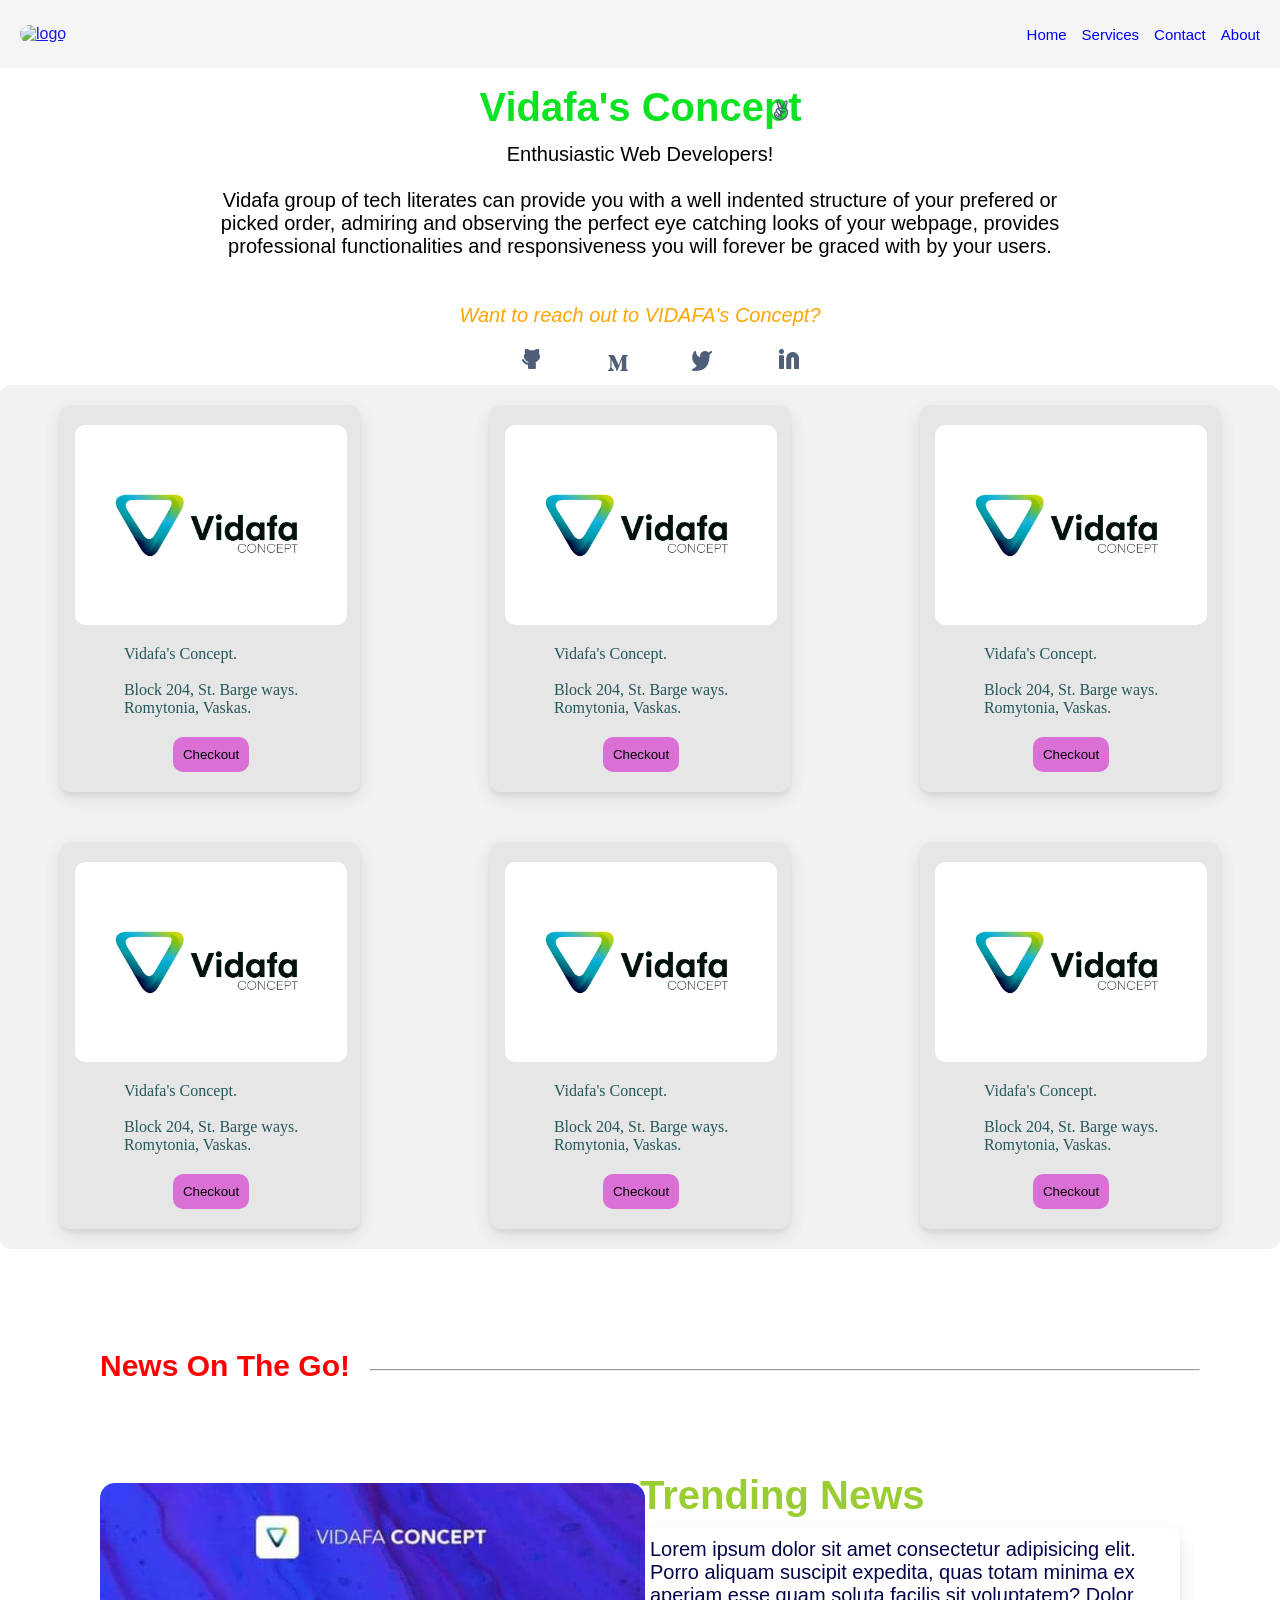
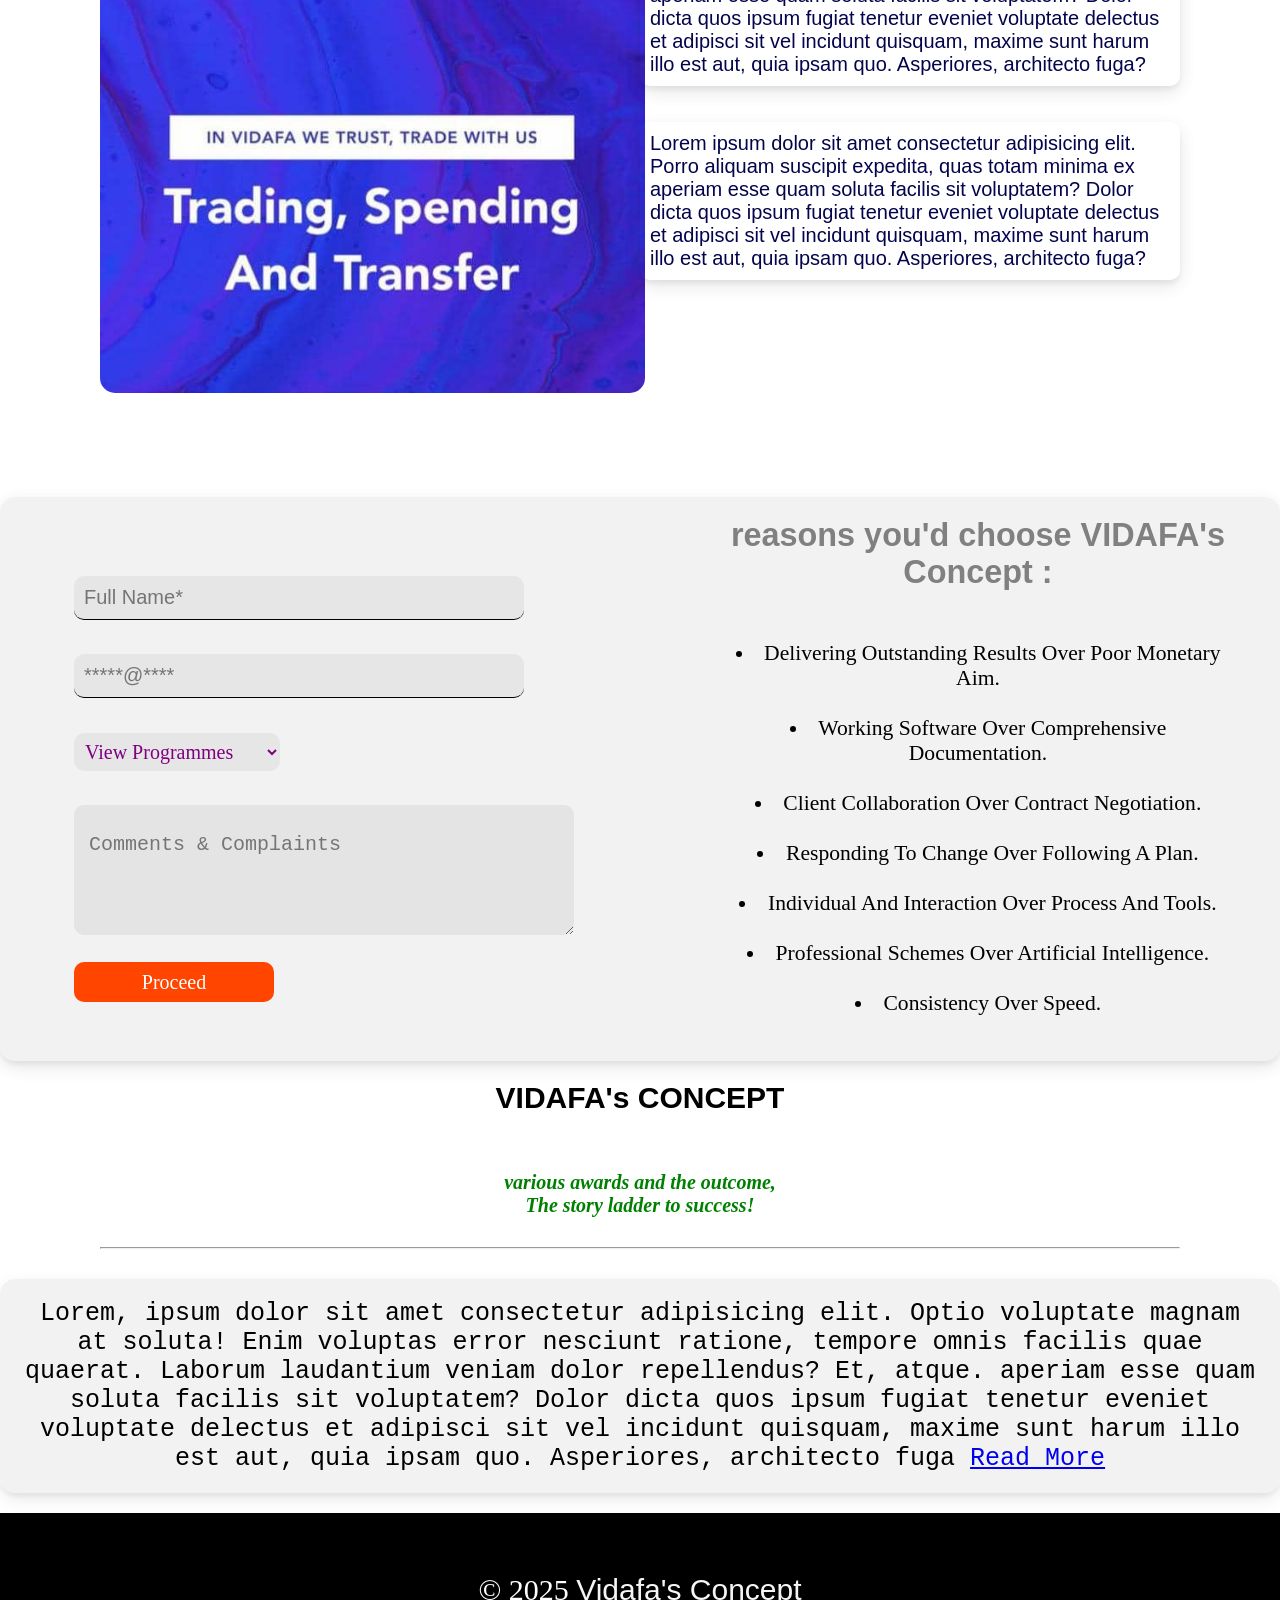
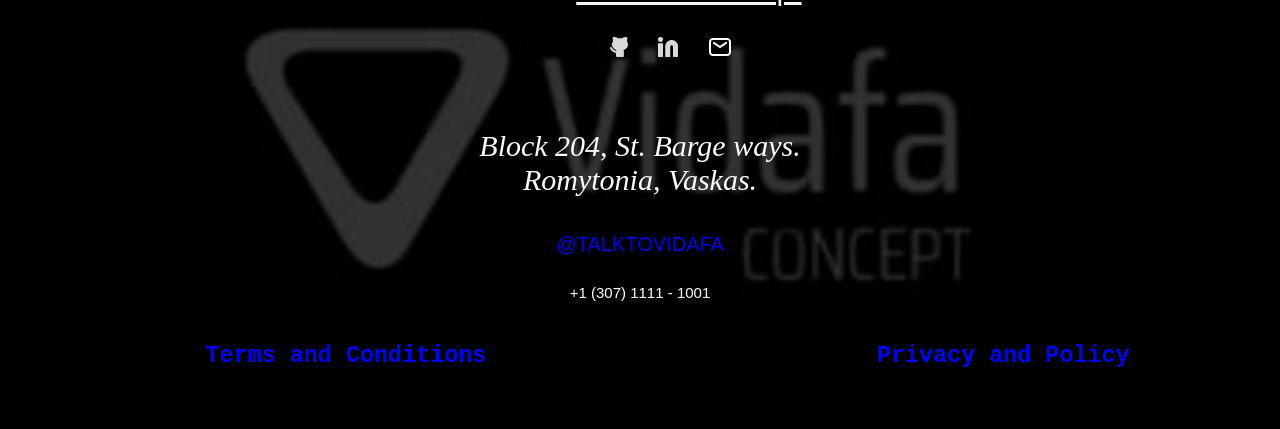
==== index.html @ 3ef6e28c "finished structuring my html" ====
<!DOCTYPE html>
<html lang="en">
<head>
    <meta charset="UTF-8">
    <meta name="viewport" content="width=device-width, initial-scale=1.0">
    <title>VIDAFA'S CONCEPT</title>
    <!-- my external html links -->
    <link rel="import" href="terms.html">
    <link rel="import" href="policy.html">
    <link rel="stylesheet" href="index.css">
</head>
<body>
    <nav class="nav">
        <a href="#cards"><img class="navlogo" src="VIDAFA.jpg" alt="logo" height="50vh"></a>
        <ul class="navlist">
            <li><a href="#home">Home</a></li>
            <li><a href="#services">Services</a></li>
            <li><a href="#contact">Contact</a></li>
            <li><a href="#about">About</a></li>
        </ul>
    </nav>
    <!-- this is the about section -->
    <section id="home" class="mainsec">
        <div class="nameimg">
            <div>
                <h1 class="namesec">Vidafa's Concept</h1>
            </div>
            <div>
                <img src="angelist.png" alt="logo">
            </div>
        </div>
        <div class="parasec">
            <p>
                Enthusiastic Web Developers! <br> <br>
                Vidafa group of tech literates can provide you with a 
                well indented structure of your prefered or picked order, 
                admiring and observing the perfect eye catching looks of your webpage, 
                provides professional functionalities and responsiveness 
                you will forever be graced with by your users. <br> <br><br>
                <i style="color: orange;">Want to reach out to VIDAFA's Concept?</i> <br>
                
            </p>
        </div>
        <!-- social media links to reach out to us -->
        <div class="asec">
            <ul>
                <a class="followlink" href="http://github.com"><img src="Icon -GitHub.png" alt="github"></a>
                <a class="followlink" href="http://google.com"><img src="Vector.png" alt="vector"></a>
                <a class="followlink" href="http://x.com"><img src="Frame-twittter.png" alt="twitter"></a>
                <a class="followlink" href="http://facebook.com"><img src="Icon - Linkedin.png" alt="linkedin"></a>
            </ul>
        </div>
    </section>
    <!-- this section is where the cards are drawn -->
    <section id="cards">
        <div class="cardimages">
            <div class="card">
                <img src="Vidafa.jpg" height="200vh">
                <p>
                    Vidafa's Concept. <br> <br>
                    Block 204, St. Barge ways. <br>
                    Romytonia, Vaskas. <br>
                </p>
                <button class="cardbtn" type="button">Checkout</button>
            </div>
            <div class="card">
                <img src="Vidafa.jpg" height="200vh">
                <p>
                    Vidafa's Concept. <br> <br>
                    Block 204, St. Barge ways. <br>
                    Romytonia, Vaskas. <br> 
                </p>
                <button class="cardbtn" type="button">Checkout</button>
            </div>
            <div class="card">
                <img src="Vidafa.jpg" height="200vh">
                <p>
                    Vidafa's Concept. <br> <br>
                    Block 204, St. Barge ways. <br>
                    Romytonia, Vaskas. <br> 
                </p>
                <button class="cardbtn" type="button">Checkout</button>
            </div>
            <div class="card">
                <img src="Vidafa.jpg" height="200vh">
                <p>
                    Vidafa's Concept. <br> <br>
                    Block 204, St. Barge ways. <br>
                    Romytonia, Vaskas. <br> 
                </p>
                <button class="cardbtn" type="button">Checkout</button>
            </div>
            <div class="card">
                <img src="Vidafa.jpg" height="200vh">
                <p>
                    Vidafa's Concept. <br> <br>
                    Block 204, St. Barge ways. <br>
                    Romytonia, Vaskas. <br> 
                </p>
                <button class="cardbtn" type="button">Checkout</button>
            </div>
            <div class="card">
                <img src="Vidafa.jpg" height="200vh">
                <p>
                    Vidafa's Concept. <br> <br>
                    Block 204, St. Barge ways. <br>
                    Romytonia, Vaskas. <br> 
                </p>
                <button class="cardbtn" type="button">Checkout</button>
            </div>
        </div>
    </section>
    <!-- our services can be seen in this section -->
    <section id="services" class="news_sec">
        <div>
            <h1 class="news">News On The Go!</h1>
        </div>
        <hr class="horizon">
    </section>
    <section class="tst">
        <div class="img_con">
            <img class="tstimg" src="TST.jpg" alt="tst image">
        </div>
        <!-- the recent news section -->
        <div class="art_con">
            <h2 class="h2_con">Trending News</h2>
            <article class="tst_art1">
               Lorem ipsum dolor sit amet consectetur adipisicing elit. <br>
                Porro aliquam suscipit expedita, quas totam minima ex  <br>
                aperiam esse quam soluta facilis sit voluptatem? Dolor <br>
                dicta quos ipsum fugiat tenetur eveniet voluptate delectus <br>
                et adipisci sit vel incidunt quisquam, maxime sunt harum <br>
               illo est aut, quia ipsam quo. Asperiores, architecto fuga? 
            </article> <br> <br>
            <article class="tst_art2">
               Lorem ipsum dolor sit amet consectetur adipisicing elit. <br>
                Porro aliquam suscipit expedita, quas totam minima ex  <br>
                aperiam esse quam soluta facilis sit voluptatem? Dolor <br>
                dicta quos ipsum fugiat tenetur eveniet voluptate delectus <br>
                et adipisci sit vel incidunt quisquam, maxime sunt harum <br>
               illo est aut, quia ipsam quo. Asperiores, architecto fuga? 
            </article>
        </div>
    </section>
    <!-- this is the contact page -->
    <section id="contact" class="formsec">
        <div>
            <form class="form">
                <input type="full name" placeholder="Full Name*" required maxlength="30"> <br> <br>
                <input type="email" placeholder="*****@****" required maxlength="20"> <br><br>
                <select class="select">
                    <option value="select">View Programmes</option>
                    <option value="product management">Product Management</option>
                    <option value="web dev">Web Development</option>
                    <option value="ui/ux">Ui/UX</option>
                    <option value="cyber security">Cyber Security</option>
                    <option value="data analysis">Data Analysis</option>
                </select> <br> <br>
                <textarea placeholder="Comments & Complaints"></textarea> <br>
                <button class="formbtn" type="button">Proceed</button>
            </form>
        </div> <br>
        <div class="purpose">
            <h1>reasons you'd choose VIDAFA's Concept : </h1> <br> <br>
            <li>Delivering outstanding results over poor monetary aim.</li> <br>
            <li>Working software over comprehensive documentation.</li> <br>
            <li>Client collaboration over contract negotiation.</li> <br>
            <li>Responding to change over following a plan.</li> <br>
            <li>Individual and interaction over process and tools.</li> <br>
            <li>Professional schemes over Artificial Intelligence.</li> <br>
            <li>Consistency over speed.</li> <br>
        </div>
    </section>
    <!-- more stories about the concept -->
    <section id="about" class="award">
        <h3>
            VIDAFA's CONCEPT 
        </h3><br> <br>   
        <h4>
            <i>various awards and the outcome, <br>
            The story ladder to success!</i>
        </h4>
        <hr class="horizontal">
        <p>
            Lorem, ipsum dolor sit amet consectetur adipisicing elit.
            Optio voluptate magnam at soluta! Enim voluptas error
            nesciunt ratione, tempore omnis facilis quae quaerat.
            Laborum laudantium veniam dolor repellendus? Et, atque.
            aperiam esse quam soluta facilis sit voluptatem? Dolor
            dicta quos ipsum fugiat tenetur eveniet voluptate delectus
            et adipisci sit vel incidunt quisquam, maxime sunt harum
            illo est aut, quia ipsam quo. Asperiores, architecto fuga
            <a href="http://google.com/lorem">Read More</a>
        </p>
    </section>
    <!-- here you can find the footer page -->
    <section class="footer">
        <footer class="ft_con">
            <p>
                &copy; 2025 <a class="ftlink" href="http://google.com/vidafa_concept">Vidafa's Concept</a>
            </p>
            <ul class="ftlinks">
                <li><a href="http://github.com/phatesylvester"><img class="frame" src="Frame.png" alt="github"></a></li>
                <li><a href="http://"><img src="linkdln-icon.png" alt="linkedin"></a></li>
                <li><a href="http://gmail.com/phatesyvester"><img src="Icon-Mail.png" alt="Mail"></a></li>
            </ul> <br>
            <div>
                <address>
                    Block 204, St. Barge ways. <br>
                    Romytonia, Vaskas.
                </address> <br> <br>
                <a class="alnk" href="mailto:phatevester@yahoo.com">@TALKTOVIDAFA</a> <br> <br>
                <button class="callbtn" type="button"> +1 (307) 1111 - 1001 </button>
            </div>
            <div class="footlinks">
                <h3 class="hd_3"><a href="terms.html">Terms and Conditions</a></h3> <br> 
                <h3 class="hd3"><a href="policy.html">Privacy and Policy</a></h3> <br>
            </div>
        </footer>
    </section>
</body>
</html>
---- index.css ----
* {
    box-sizing: border-box;
    margin: 0;
}
.nav {
    display: flex;
    justify-content: space-between;
    flex-wrap: wrap;
    align-items: center;
    background-color: whitesmoke;
    position: sticky;
    top: 0;
    color: black;
    font-family: sans-serif;
    padding: 5px 0;
}
.navlogo {
    margin: 20px;
    border-radius: 10px;
    filter: opacity(0.9);
}
.navlist {
    display: flex;
    justify-content: space-around;
    gap: 15px;
    list-style: none;
    font-family:'Lucida Sans', 'Lucida Sans Regular', 'Lucida Grande', 'Lucida Sans Unicode', Geneva, Verdana, sans-serif;
    margin-right: 20px;
    flex-wrap: wrap;
    font-size: 15px;
}
.navlist a {
    text-decoration: none;
    color: blue;
}
.mainsec {
    display: flex;
    flex-direction: column;
    text-align: center;
    gap: 20px;
    padding: 10px;
    border-radius: 10px;
    flex-wrap: wrap;
    /* background-color: rgba(0, 0, 0, 0.0.05);
    background-image: url('Vidafa2.jpg');
    background-size: cover;
    background-position: center; */
}
.nameimg img {
    position: relative;
    right: 250px;
    top: 22px;
}
.nameimg {
    display: flex;
    justify-content: space-around;
}
.parasec {
    width: 70%;
    margin: 0 auto;
    font-family: 'Trebuchet MS', 'Lucida Sans Unicode', 'Lucida Grande', 'Lucida Sans', Arial, sans-serif;
    font-size: 20px;
}
.namesec {
    font-family: 'Gill Sans', 'Gill Sans MT', Calibri, 'Trebuchet MS', sans-serif;
    color: rgb(14, 227, 35);
    font-size: 40px;
    position: relative;
    left: 240px;
    top: 7px;
}
.asec {
    display: flex;
    justify-content: center;
    gap: 20px;
    flex-wrap: wrap;
    font-family: 
    'Franklin Gothic Medium', 
    'Arial Narrow', Arial, 
    sans-serif;
}
.followlink {
    padding: 30px;
}
.card {
    box-shadow: 0 4px 4px 0 
    rgba(0, 0, 0, 0.05),
    0 6px 20px
    rgba(0, 0, 0, 0.05),
    0 6px 20px 
    rgba(0, 0, 0, 0.05);
    border-radius: 10px;
    width: 300px;
    background-color: rgba(0, 0, 0, 0.05);
    padding: 20px 15px;
    margin: 20px;
    display: flex;
    flex-direction: column;
    align-items: center;
    gap: 20px;
    flex-wrap: wrap;
}
.cardimages {
    display: flex;
    flex-wrap: wrap;
    justify-content: space-around;
    gap: 10px;
    background-color: rgba(0, 0, 0, 0.05);
    border-radius: 10px;
}
.card img {
    border-radius: 10px;
}
.card p {
    font-family: cursive;
    color: rgb(37, 88, 90);
}
.cardbtn {
    border: none;
    border-radius: 10px;
    background-color: orchid;
    padding: 10px;
}
.cardbtn:hover {
    padding: 11px;
    color: white;
    cursor: pointer;
}
.news_sec {
    margin: 100px;
    display: flex;
    flex-wrap: wrap;
}
.horizon {
    height: 0;
    flex-grow: 1;
    position: relative;
    top: 20px;
    left: 20px;
}
.news {
    font-family: 
    'Trebuchet MS', 
    'Lucida Sans Unicode', 
    'Lucida Grande', 'Lucida Sans', 
    Arial, sans-serif;
    color: red;
    font-size: 30px;
}
.tst {
    display: flex;
    flex-wrap: wrap;
    justify-content: space-around;
    justify-items: center;
    margin: 100px;
}
.tstimg {
    height: 510px;
    border-radius: 15px;
}
.tst_art1 {
    font-family:
    'Lucida Sans', 
    'Lucida Sans Regular', 
    'Lucida Grande', 
    'Lucida Sans Unicode', 
    Geneva, Verdana, sans-serif;
    color: rgb(4, 4, 76);
    font-size: 20px;
    box-shadow: 0 4px 4px 0 
    rgba(0, 0, 0, 0.05),
    0 6px 20px
    rgba(0, 0, 0, 0.05),
    0 6px 20px 
    rgba(0, 0, 0, 0.05);
    border-radius: 10px;
    padding: 10px;
}
.tst_art2 {
    box-shadow: 0 4px 4px 0 
    rgba(0, 0, 0, 0.05),
    0 6px 20px
    rgba(0, 0, 0, 0.05),
    0 6px 20px 
    rgba(0, 0, 0, 0.05);
    border-radius: 10px;
    padding: 10px;
    font-family:
    'Lucida Sans', 
    'Lucida Sans Regular', 
    'Lucida Grande', 
    'Lucida Sans Unicode', 
    Geneva, Verdana, sans-serif;
    color: rgb(4, 4, 76);
    font-size: 20px;
}
.art_con, .img_con {
    width: 50%;
}
.art_con {
    display: flex;
    flex-direction: column;
}
.h2_con {
    font-size: 40px;
    position: relative;
    bottom: 10px;
    font-family: 'Trebuchet MS', 
    'Lucida Sans Unicode', 
    'Lucida Grande', 
    'Lucida Sans', 
    Arial, sans-serif;
    color: yellowgreen;
}
.formsec {
    display: flex;
    flex-wrap: wrap;
    justify-content: space-around;
    align-items: center;
    box-shadow: 0 4px 4px 0 
    rgba(0, 0, 0, 0.05),
    0 6px 20px
    rgba(0, 0, 0, 0.05),
    0 6px 20px 
    rgba(0, 0, 0, 0.05);
    border-radius: 15px;
    padding: 20px;
    background-color: rgba(0, 0, 0, 0.05);
}
.form {
    width: 60%;
    font-size: 30px;
    padding: 20px;
}
.form input {
    border: none;
    border-bottom: 1px ridge black;
    font-size: 20px;
    padding: 10px;
    color: green;
    inline-size: 450px;
    background-color: rgba(0, 0, 0, 0.05);
    border-radius: 10px;
}
.select {
    border: none;
    cursor: pointer;
    font-family: cursive;
    color: purple;
    font-size: 20px;
    background-color: rgba(0, 0, 0, 0.05);
    border-radius: 10px;
    padding: 7px;
}
textarea {
    border: none;
    background-color: #e4e4e4;
    border-radius: 10px;
    padding: 15px;
    line-height: 50px;
    font-size: 20px;
    inline-size: 500px;
}
.formbtn {
    border: none;
    padding: 10px;
    background-color: orangered;
    border-radius: 10px;
    color: white;
    line-height: 20px;
    inline-size: 200px;
    font-size: 20px;
    font-family: cursive;
    position: relative;
    top: 20px;
}.formbtn:hover {
    padding: 12px;
    background-color: orange;
    cursor: grab;
    color: black;
    font-family: cursive;
}
.purpose {
    width: 40%;
    font-size: 135%;
    text-transform: capitalize;
    text-align: center;
}
.purpose h1 {
    font-family: Arial, 
    Helvetica, sans-serif;
    color: gray;
    text-transform: none;
}
.award {
    text-align: center;
}
.horizontal {
    margin: 50px 100px;
}
.award p {
    font-size: 25px;
    font-family:'Courier New', Courier, monospace;
    box-shadow: 0 4px 4px 0 
    rgba(0, 0, 0, 0.05),
    0 6px 20px
    rgba(0, 0, 0, 0.05),
    0 6px 20px 
    rgba(0, 0, 0, 0.05);
    border-radius: 15px;
    padding: 20px;
    background-color: rgba(0, 0, 0, 0.05);
    position: relative;
    bottom: 20px;
}
.award i {
    position: relative;
    top: 20px;
    color: green;
    font-size: 20px;
}
.award h3 {
    font-size: 30px;
    font-family: 
    Verdana, Geneva, 
    Tahoma, sans-serif;
    margin-top: 20px;
}
.footer {
    margin: 0;
    padding: 0;
    box-sizing: border-box;
    background-image: url('vidafa_footer.jpg');
    background-position: center;
    background-size: cover;
    padding: 20px;
    color: white;
}
.ft_con {
    margin: 20px;
    padding: 20px;
    text-align: center;
}
.ft_con p {
    font-size: 30px;
}
.ftlink {
    color: whitesmoke;
    font-family:'Trebuchet MS', 
    'Lucida Sans Unicode', 
    'Lucida Grande', 
    'Lucida Sans', 
    Arial, sans-serif;
}
.ftlinks {
    display: flex;
    flex-wrap: wrap;
    /* justify-content: space-evenly; */
    align-items: center;
    list-style: none;
    margin-left: 530px;
    gap: 20px;
    padding: 20px;
}
address {
    font-size: 30px;
    margin-top: 20px;
    text-decoration: solid;
}
.alnk {
    text-decoration: none;
    font-size: 20px;
    font-family: sans-serif;
}
.callbtn {
    padding: 10px;
    color: white;
    background-color: transparent;
    border: none;
    font-size: 15px;
    cursor: help;
}
.hd3 {
    margin-left: 300px;
}
.hd_3 {
    margin-left: 100px;
}
.footlinks {
    display: flex;
    flex-wrap: wrap;
    justify-content: space-evenly;
    margin-top: 30px;
    font-size: 20px;
}
.footlinks a {
    color: blue;
    text-decoration: none;
    font-family: monospace;
}
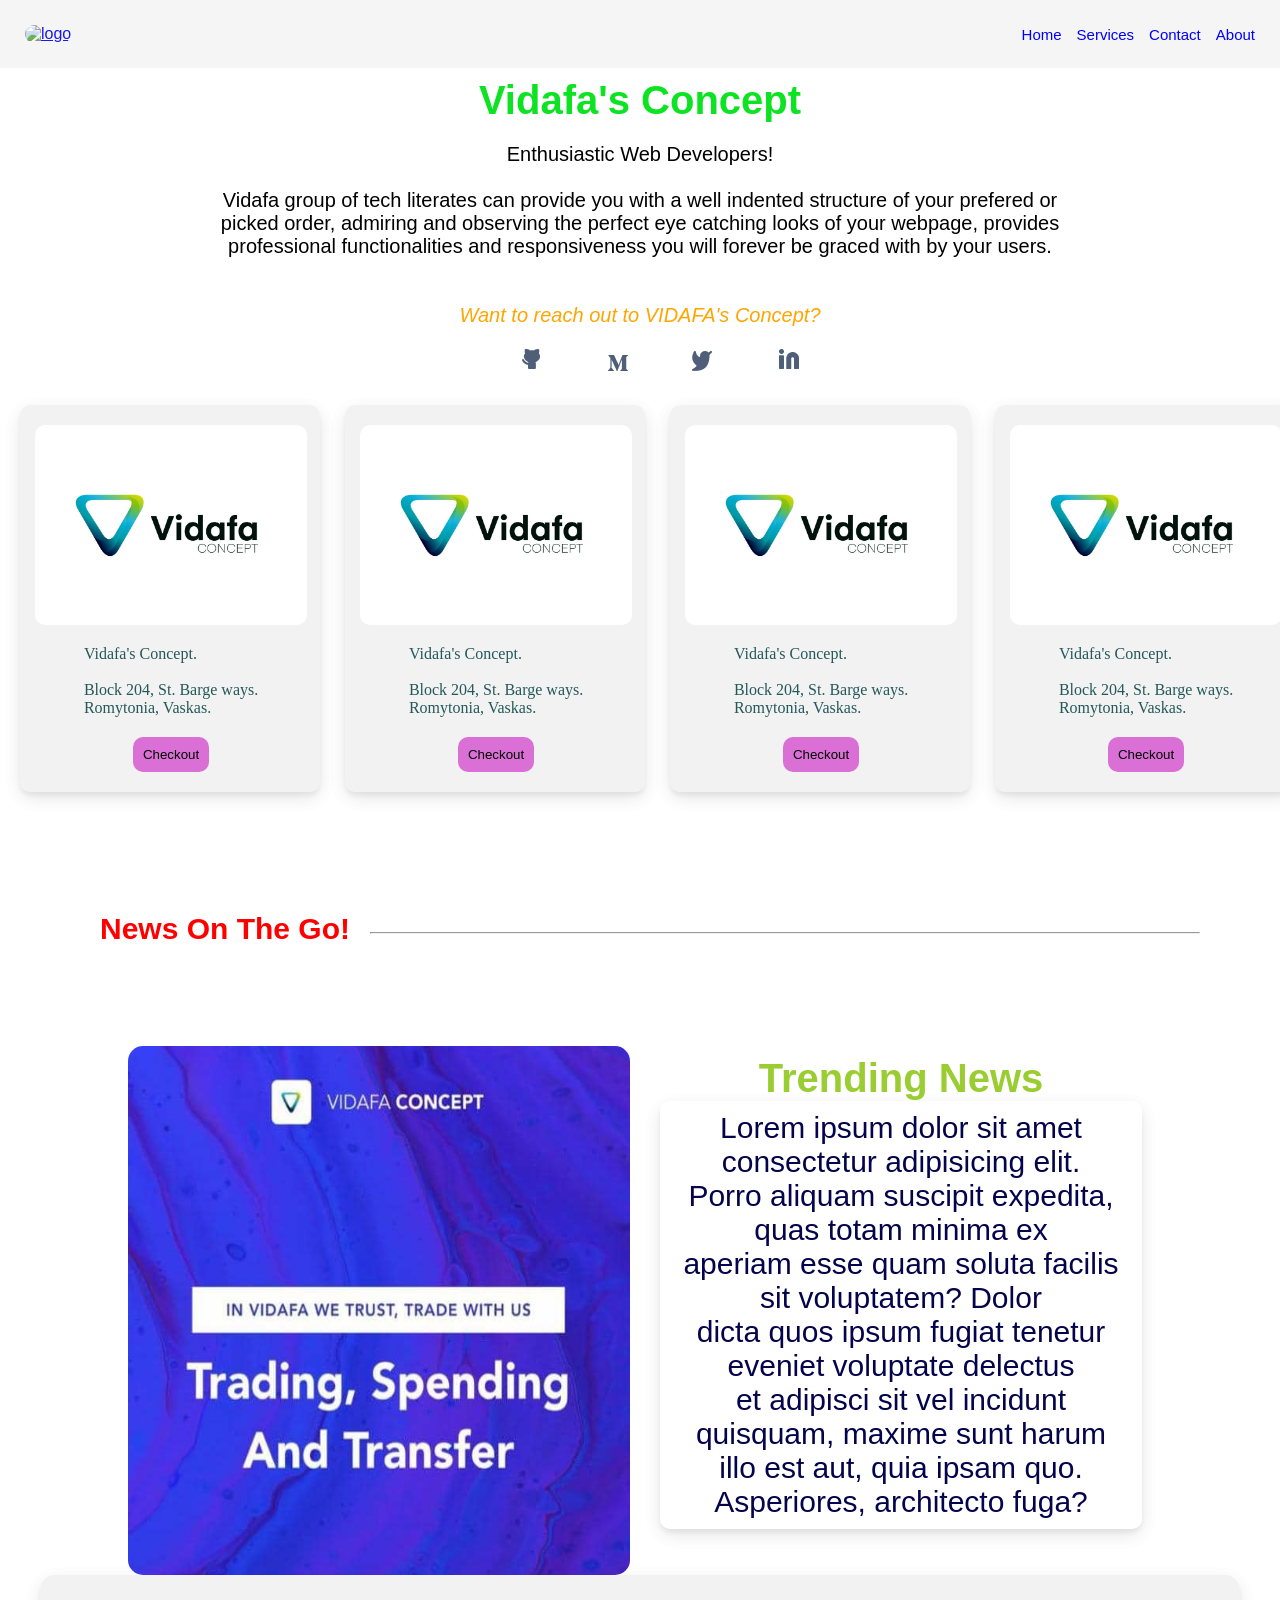
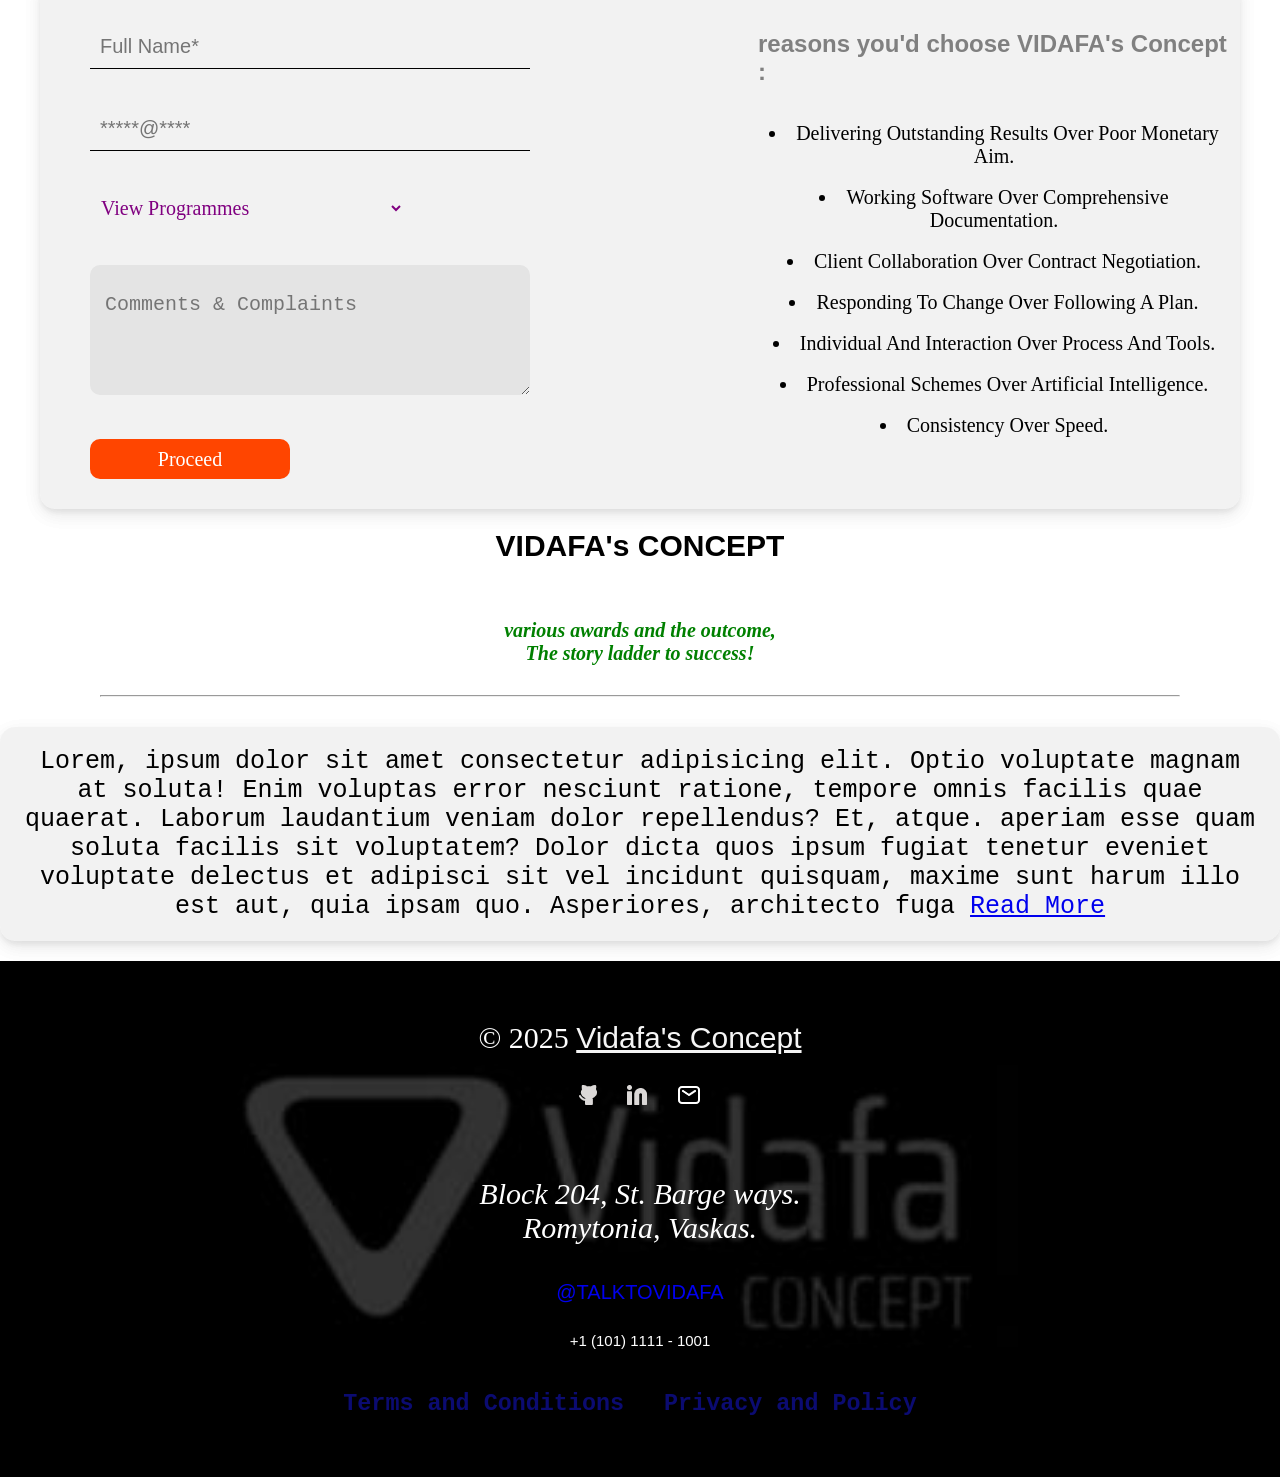
==== commit 76bc52cc: "I modified my css switching flex to grid" ====
--- a/index.html
+++ b/index.html
@@ -9,6 +9,464 @@
     <link rel="import" href="policy.html">
     <link rel="stylesheet" href="index.css">
 </head>
+<style>
+    * {
+    box-sizing: border-box;
+    margin: 0;
+}
+.nav {
+    display: flex;
+    justify-content: space-between;
+    flex-wrap: wrap;
+    align-items: center;
+    background-color: whitesmoke;
+    position: sticky;
+    top: 0;
+    color: black;
+    font-family: sans-serif;
+    padding: 5px;
+    z-index: 10;
+}
+.navlogo {
+    margin: 20px;
+    border-radius: 10px;
+    filter: opacity(0.9);
+}
+.navlist {
+    display: flex;
+    justify-content: space-around;
+    gap: 15px;
+    list-style: none;
+    font-family:'Lucida Sans', 'Lucida Sans Regular', 'Lucida Grande', 'Lucida Sans Unicode', Geneva, Verdana, sans-serif;
+    margin-right: 20px;
+    flex-wrap: wrap;
+    font-size: 15px;
+}
+.navlist a {
+    text-decoration: none;
+    color: blue;
+}
+.mainsec {
+    display: flex;
+    flex-direction: column;
+    text-align: center;
+    gap: 20px;
+    padding: 10px;
+    border-radius: 10px;
+    flex-wrap: wrap;
+    /* background-color: rgba(0, 0, 0, 0.0.05);
+    background-image: url('Vidafa2.jpg');
+    background-size: cover;
+    background-position: center; */
+}
+.nameimg img {
+    position: relative;
+    right: 250px;
+    top: 22px;
+}
+.nameimg {
+    display: flex;
+    justify-content: space-around;
+    flex-wrap: wrap;
+
+}
+.parasec {
+    width: 70%;
+    margin: 0 auto;
+    font-family: 'Trebuchet MS', 'Lucida Sans Unicode', 'Lucida Grande', 'Lucida Sans', Arial, sans-serif;
+    font-size: 20px;
+}
+.namesec {
+    font-family: 'Gill Sans', 'Gill Sans MT', Calibri, 'Trebuchet MS', sans-serif;
+    color: rgb(14, 227, 35);
+    font-size: 40px;
+}
+.asec {
+    display: flex;
+    justify-content: center;
+    gap: 20px;
+    flex-wrap: wrap;
+    font-family: 
+    'Franklin Gothic Medium', 
+    'Arial Narrow', Arial, 
+    sans-serif;
+}
+.followlink {
+    padding: 30px;
+}
+.card {
+    box-shadow: 0 4px 4px 0 
+    rgba(0, 0, 0, 0.05),
+    0 6px 20px
+    rgba(0, 0, 0, 0.05),
+    0 6px 20px 
+    rgba(0, 0, 0, 0.05);
+    border-radius: 10px;
+    width: 300px;
+    background-color: rgba(0, 0, 0, 0.05);
+    padding: 20px 15px;
+    margin: 20px;
+    display: flex;
+    flex-direction: column;
+    align-items: center;
+    gap: 20px;
+    flex-wrap: wrap;
+}
+/* .cardimages {
+    display: flex;
+    flex-wrap: wrap;
+    justify-content: space-around;
+    gap: 10px;
+    background-color: rgba(0, 0, 0, 0.05);
+    border-radius: 10px;
+} */
+ .cardimages {
+    display: grid;
+    /* grid-template-columns: 1fr 1fr;
+    grid-row: 4; */
+    grid-template-columns: repeat(auto-fit, minmax(300px, 1fr));
+    gap: 20px;
+    margin: 0 auto;
+}
+.card img {
+    border-radius: 10px;
+}
+.card p {
+    font-family: cursive;
+    color: rgb(37, 88, 90);
+}
+.cardbtn {
+    border: none;
+    border-radius: 10px;
+    background-color: orchid;
+    padding: 10px;
+}
+.cardbtn:hover {
+    padding: 11px;
+    color: white;
+    cursor: pointer;
+}
+.news_sec {
+    margin: 100px;
+    display: flex;
+    flex-wrap: wrap;
+}
+.horizon {
+    height: 0;
+    flex-grow: 1;
+    position: relative;
+    top: 20px;
+    left: 20px;
+}
+.news {
+    font-family: 
+    'Trebuchet MS', 
+    'Lucida Sans Unicode', 
+    'Lucida Grande', 'Lucida Sans', 
+    Arial, sans-serif;
+    color: red;
+    font-size: 30px;
+}
+/* .tst {
+    display: flex;
+    flex-wrap: wrap;
+    justify-content: space-around;
+    justify-items: center;
+    margin: 100px;
+} */
+ .tst {
+    display: grid;
+    width: 80%;
+    grid-template-columns: repeat(auto-fit, minmax(300px, 1fr) );
+    margin: 0 auto;
+    gap: 20px;
+ }
+.tstimg {
+    width: 100%;
+    height: 100%;
+    border-radius: 15px;
+}
+.tst_art {
+    box-shadow: 0 4px 4px 0 
+    rgba(0, 0, 0, 0.05),
+    0 6px 20px
+    rgba(0, 0, 0, 0.05),
+    0 6px 20px 
+    rgba(0, 0, 0, 0.05);
+    border-radius: 10px;
+    padding: 10px;
+    font-family:
+    'Lucida Sans', 
+    'Lucida Sans Regular', 
+    'Lucida Grande', 
+    'Lucida Sans Unicode', 
+    Geneva, Verdana, sans-serif;
+    color: rgb(4, 4, 76);
+    font-size: 30px;
+}
+/* .art_con, .img_con {
+    width: 50%;
+} */
+.art_con {
+    padding: 10px;
+    text-align: center;
+}
+.h2_con {
+    font-size: 40px;
+    font-family: 'Trebuchet MS', 
+    'Lucida Sans Unicode', 
+    'Lucida Grande', 
+    'Lucida Sans',
+    Arial, sans-serif;
+    color: yellowgreen;
+}
+/* .form input,
+ .form textarea {
+    display: block;
+    width: 100%;
+    margin-bottom: 10px;
+} */
+
+.formsec {
+    display: flex;
+    flex-wrap: wrap;
+    justify-content: space-around;
+    align-items: center;
+    box-shadow: 0 4px 4px 0 
+    rgba(0, 0, 0, 0.05),
+    0 6px 20px
+    rgba(0, 0, 0, 0.05),
+    0 6px 20px 
+    rgba(0, 0, 0, 0.05);
+    border-radius: 15px;
+    padding: 10px; 
+    background-color: rgba(0, 0, 0, 0.05);
+    gap: 20px;
+    max-width: 1200px;
+    margin: 0 auto;
+}
+.form {
+   flex: 3 1 calc(50% - 10%);
+   min-width: 320px;
+   padding: 20px;
+   margin: 10px;
+   
+}
+.form input {
+    border: none;
+    border-bottom: 1px ridge black;
+    font-size: 20px;
+    padding: 10px;
+    inline-size: 70%;
+    margin: 10px;
+    background-color: transparent;
+}
+.select {
+    border: none;
+    cursor: pointer;
+    font-family: cursive;
+    color: purple;
+    font-size: 20px;
+    background-color: transparent;
+    border-radius: 10px;
+    padding: 7px;
+    margin: 10px;
+    inline-size: 50%;
+}
+.select option {
+    background-color: rgba(0, 0, 0, 0.40);
+    font-family: monospace;
+    color: rgb(69, 52, 198);
+}
+textarea {
+    border: none;
+    background-color: #e4e4e4;
+    border-radius: 10px;
+    padding: 15px;
+    font-size: 20px;
+    inline-size: 70%;
+    margin: 10px;
+    line-height: 50px;
+}
+.formbtn {
+    border: none;
+    padding: 10px;
+    background-color: orangered;
+    border-radius: 10px;
+    color: white;
+    line-height: 20px;
+    inline-size: 200px;
+    font-size: 20px;
+    font-family: cursive;
+    position: relative;
+    top: 20px;
+    margin: 10px;
+}
+.formbtn:hover {
+    padding: 12px;
+    background-color: orange;
+    cursor: grab;
+    color: black;
+    font-family: cursive;
+} 
+.purpose {
+    width: 40%;
+    text-transform: capitalize;
+}
+.purpose h1 {
+    font-family: Arial, 
+    Helvetica, sans-serif;
+    color: gray;
+    text-transform: none;
+}
+.purpose li {
+    text-align: center;
+    font-size: 20px;
+}
+.award {
+    text-align: center;
+}
+.horizontal {
+    margin: 50px 100px;
+}
+.award p {
+    font-size: 25px;
+    font-family:'Courier New', Courier, monospace;
+    box-shadow: 0 4px 4px 0 
+    rgba(0, 0, 0, 0.05),
+    0 6px 20px
+    rgba(0, 0, 0, 0.05),
+    0 6px 20px 
+    rgba(0, 0, 0, 0.05);
+    border-radius: 15px;
+    padding: 20px;
+    background-color: rgba(0, 0, 0, 0.05);
+    position: relative;
+    bottom: 20px;
+}
+.award i {
+    position: relative;
+    top: 20px;
+    color: green;
+    font-size: 20px;
+}
+.award h3 {
+    font-size: 30px;
+    font-family: 
+    Verdana, Geneva, 
+    Tahoma, sans-serif;
+    margin-top: 20px;
+}
+.footer {
+    margin: 0;
+    padding: 0;
+    box-sizing: border-box;
+    background-image: url('vidafa_footer.jpg');
+    background-position: center;
+    background-size: cover;
+    padding: 20px;
+    color: white;
+}
+.ft_con {
+    margin: 20px;
+    padding: 20px;
+    text-align: center;
+}
+.ft_con p {
+    font-size: 30px;
+}
+.ftlink {
+    color: whitesmoke;
+    font-family:'Trebuchet MS', 
+    'Lucida Sans Unicode', 
+    'Lucida Grande', 
+    'Lucida Sans', 
+    Arial, sans-serif;
+}
+.ftlinks {
+    display: flex;
+    flex-wrap: wrap;
+    align-items: center;
+    list-style: none;
+    justify-content: center;
+    /* margin-left: 530px; */
+    gap: 20px;
+    padding: 20px;
+}
+address {
+    font-size: 30px;
+    margin-top: 20px;
+    text-decoration: solid;
+}
+.alnk {
+    text-decoration: none;
+    font-size: 20px;
+    font-family: sans-serif;
+}
+.callbtn {
+    padding: 10px;
+    color: white;
+    background-color: transparent;
+    border: none;
+    font-size: 15px;
+    cursor: help;
+}
+/* .hd3 {
+    margin-left: 300px;
+}
+.hd_3 {
+    margin-left: 100px;
+} */
+
+/* .line {
+    width: 100%;
+    border: 1px solid black;
+} */
+
+.footlinks {
+    display: flex;
+    flex-wrap: wrap;
+    justify-content: center;
+    margin-top: 30px;
+    font-size: 20px;
+    align-items: center;
+    gap: 20px;
+}
+.footlinks a {
+    color: rgb(11, 11, 113);
+    text-decoration: none;
+    font-family: monospace;
+}
+/*.formsec {
+    display: flex;
+    flex-wrap: wrap;
+    gap: 20px;
+    padding: 10px;
+    max-width: 1200px;
+    margin: 0 auto;
+}
+.form {
+    flex: 3 1 calc(60% - 10px);min-width: 320px;
+    box-sizing: border-box;
+    border: 1px solid #ccc;
+    padding: 20px;
+}
+.purpose {
+    flex: 2 1 calc(40% - 10px);
+    min-width: 250px;
+    box-sizing: border-box;
+    border: 1px solid #ccc;
+    padding: 20px;
+}
+.formsec input,
+.formsec select,
+.formsec textarea,
+.formsec button {
+    display: block;
+    width: 100%;
+    margin-bottom: 10px;
+} */
+</style>
 <body>
     <nav class="nav">
         <a href="#cards"><img class="navlogo" src="VIDAFA.jpg" alt="logo" height="50vh"></a>
@@ -21,14 +479,7 @@
     </nav>
     <!-- this is the about section -->
     <section id="home" class="mainsec">
-        <div class="nameimg">
-            <div>
-                <h1 class="namesec">Vidafa's Concept</h1>
-            </div>
-            <div>
-                <img src="angelist.png" alt="logo">
-            </div>
-        </div>
+        <h1 class="namesec">Vidafa's Concept</h1>
         <div class="parasec">
             <p>
                 Enthusiastic Web Developers! <br> <br>
@@ -38,7 +489,6 @@
                 provides professional functionalities and responsiveness 
                 you will forever be graced with by your users. <br> <br><br>
                 <i style="color: orange;">Want to reach out to VIDAFA's Concept?</i> <br>
-                
             </p>
         </div>
         <!-- social media links to reach out to us -->
@@ -51,6 +501,10 @@
             </ul>
         </div>
     </section>
+    <!-- <div class="main-dream" style="display: flex; gap: 10px; align-items: center;">
+        <h1 style="min-width: 200px;">My Focus</h1>
+        <div class="dream-dorizon" style="width: 100%; border: 1px solid black;"></div>
+    </div> -->
     <!-- this section is where the cards are drawn -->
     <section id="cards">
         <div class="cardimages">
@@ -90,7 +544,7 @@
                 </p>
                 <button class="cardbtn" type="button">Checkout</button>
             </div>
-            <div class="card">
+             <!-- <div class="card">
                 <img src="Vidafa.jpg" height="200vh">
                 <p>
                     Vidafa's Concept. <br> <br>
@@ -107,7 +561,7 @@
                     Romytonia, Vaskas. <br> 
                 </p>
                 <button class="cardbtn" type="button">Checkout</button>
-            </div>
+            </div> -->
         </div>
     </section>
     <!-- our services can be seen in this section -->
@@ -116,15 +570,16 @@
             <h1 class="news">News On The Go!</h1>
         </div>
         <hr class="horizon">
+         <!-- <div class="line"></div> -->
     </section>
     <section class="tst">
         <div class="img_con">
-            <img class="tstimg" src="TST.jpg" alt="tst image">
+            <img class="tstimg" src="TST.jpg"  alt="tst image">
         </div>
         <!-- the recent news section -->
         <div class="art_con">
             <h2 class="h2_con">Trending News</h2>
-            <article class="tst_art1">
+            <article class="tst_art">
                Lorem ipsum dolor sit amet consectetur adipisicing elit. <br>
                 Porro aliquam suscipit expedita, quas totam minima ex  <br>
                 aperiam esse quam soluta facilis sit voluptatem? Dolor <br>
@@ -132,23 +587,14 @@
                 et adipisci sit vel incidunt quisquam, maxime sunt harum <br>
                illo est aut, quia ipsam quo. Asperiores, architecto fuga? 
             </article> <br> <br>
-            <article class="tst_art2">
-               Lorem ipsum dolor sit amet consectetur adipisicing elit. <br>
-                Porro aliquam suscipit expedita, quas totam minima ex  <br>
-                aperiam esse quam soluta facilis sit voluptatem? Dolor <br>
-                dicta quos ipsum fugiat tenetur eveniet voluptate delectus <br>
-                et adipisci sit vel incidunt quisquam, maxime sunt harum <br>
-               illo est aut, quia ipsam quo. Asperiores, architecto fuga? 
-            </article>
         </div>
     </section>
     <!-- this is the contact page -->
     <section id="contact" class="formsec">
-        <div>
             <form class="form">
                 <input type="full name" placeholder="Full Name*" required maxlength="30"> <br> <br>
                 <input type="email" placeholder="*****@****" required maxlength="20"> <br><br>
-                <select class="select">
+            <select class="select">
                     <option value="select">View Programmes</option>
                     <option value="product management">Product Management</option>
                     <option value="web dev">Web Development</option>
@@ -157,9 +603,8 @@
                     <option value="data analysis">Data Analysis</option>
                 </select> <br> <br>
                 <textarea placeholder="Comments & Complaints"></textarea> <br>
-                <button class="formbtn" type="button">Proceed</button>
+                <button class="formbtn" type="submit">Proceed</button>
             </form>
-        </div> <br>
         <div class="purpose">
             <h1>reasons you'd choose VIDAFA's Concept : </h1> <br> <br>
             <li>Delivering outstanding results over poor monetary aim.</li> <br>
@@ -210,7 +655,7 @@
                     Romytonia, Vaskas.
                 </address> <br> <br>
                 <a class="alnk" href="mailto:phatevester@yahoo.com">@TALKTOVIDAFA</a> <br> <br>
-                <button class="callbtn" type="button"> +1 (307) 1111 - 1001 </button>
+                <button class="callbtn" type="button"> +1 (101) 1111 - 1001 </button>
             </div>
             <div class="footlinks">
                 <h3 class="hd_3"><a href="terms.html">Terms and Conditions</a></h3> <br> 
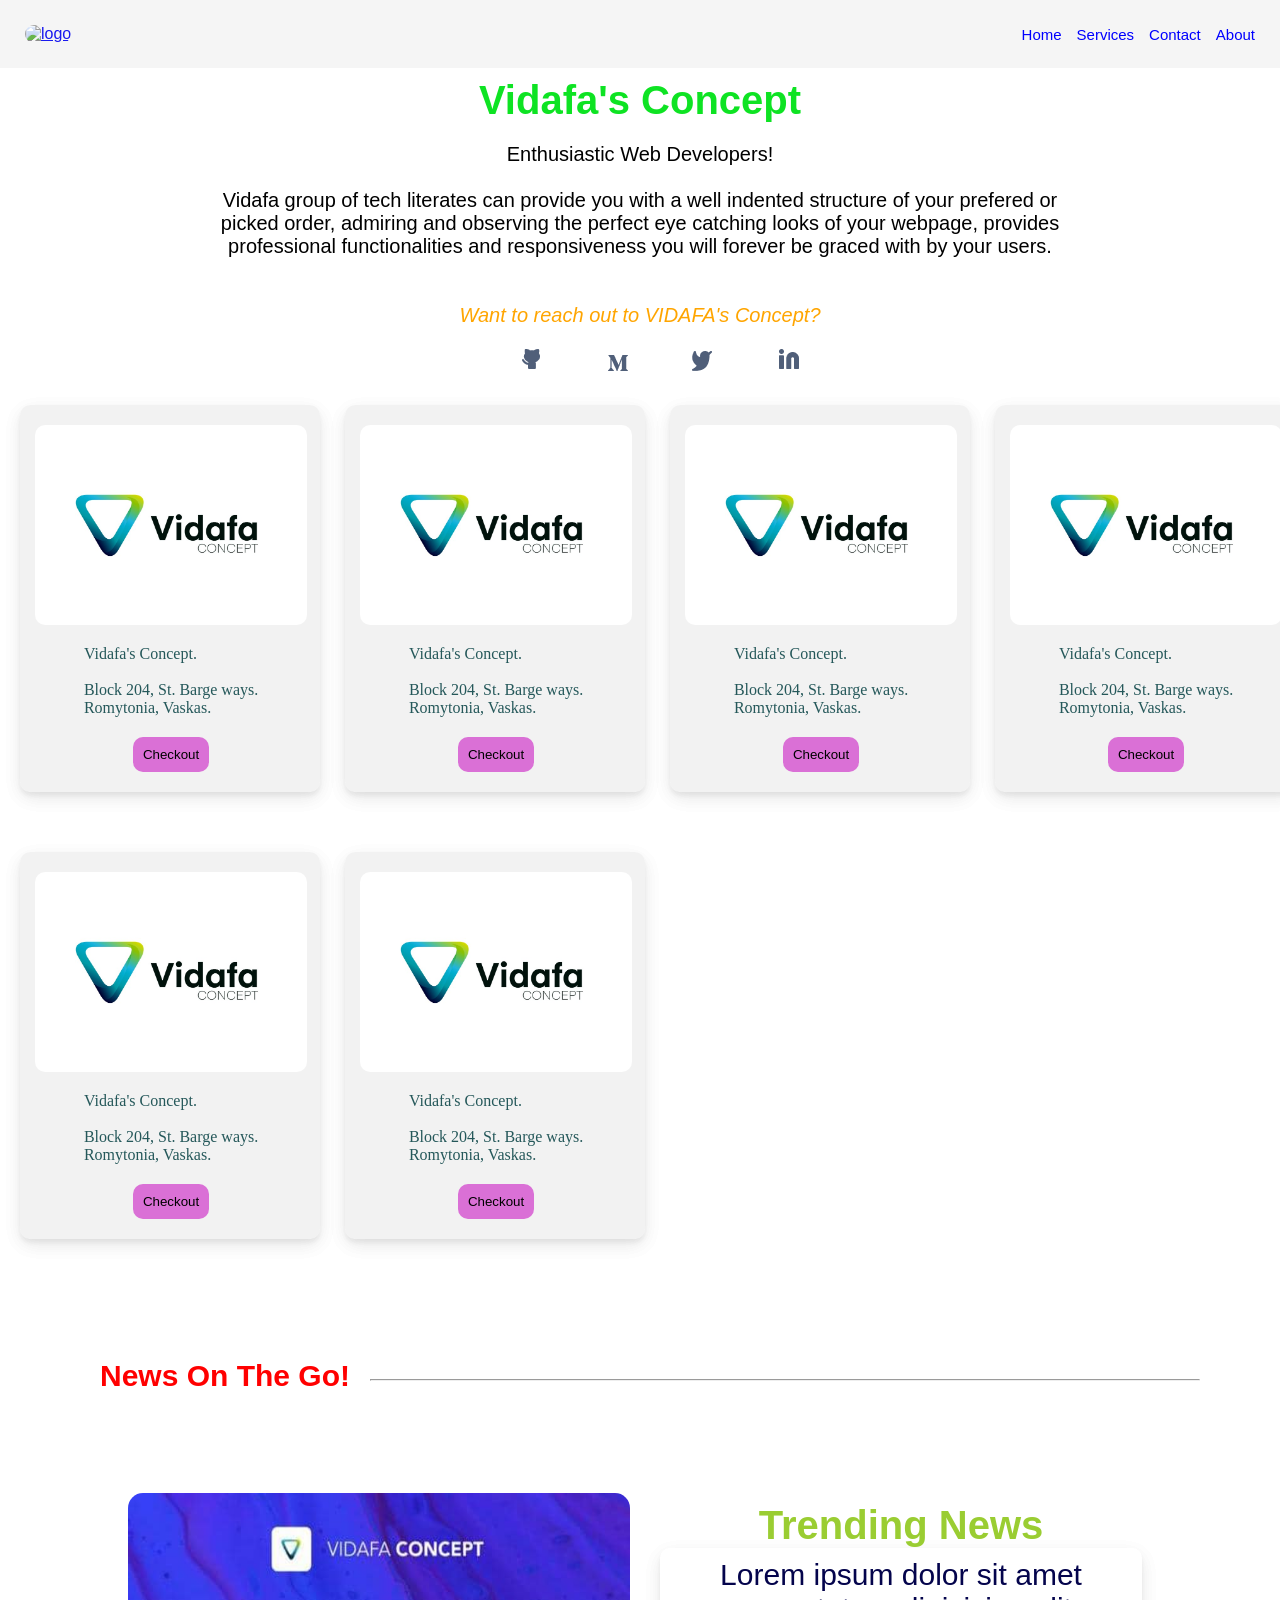
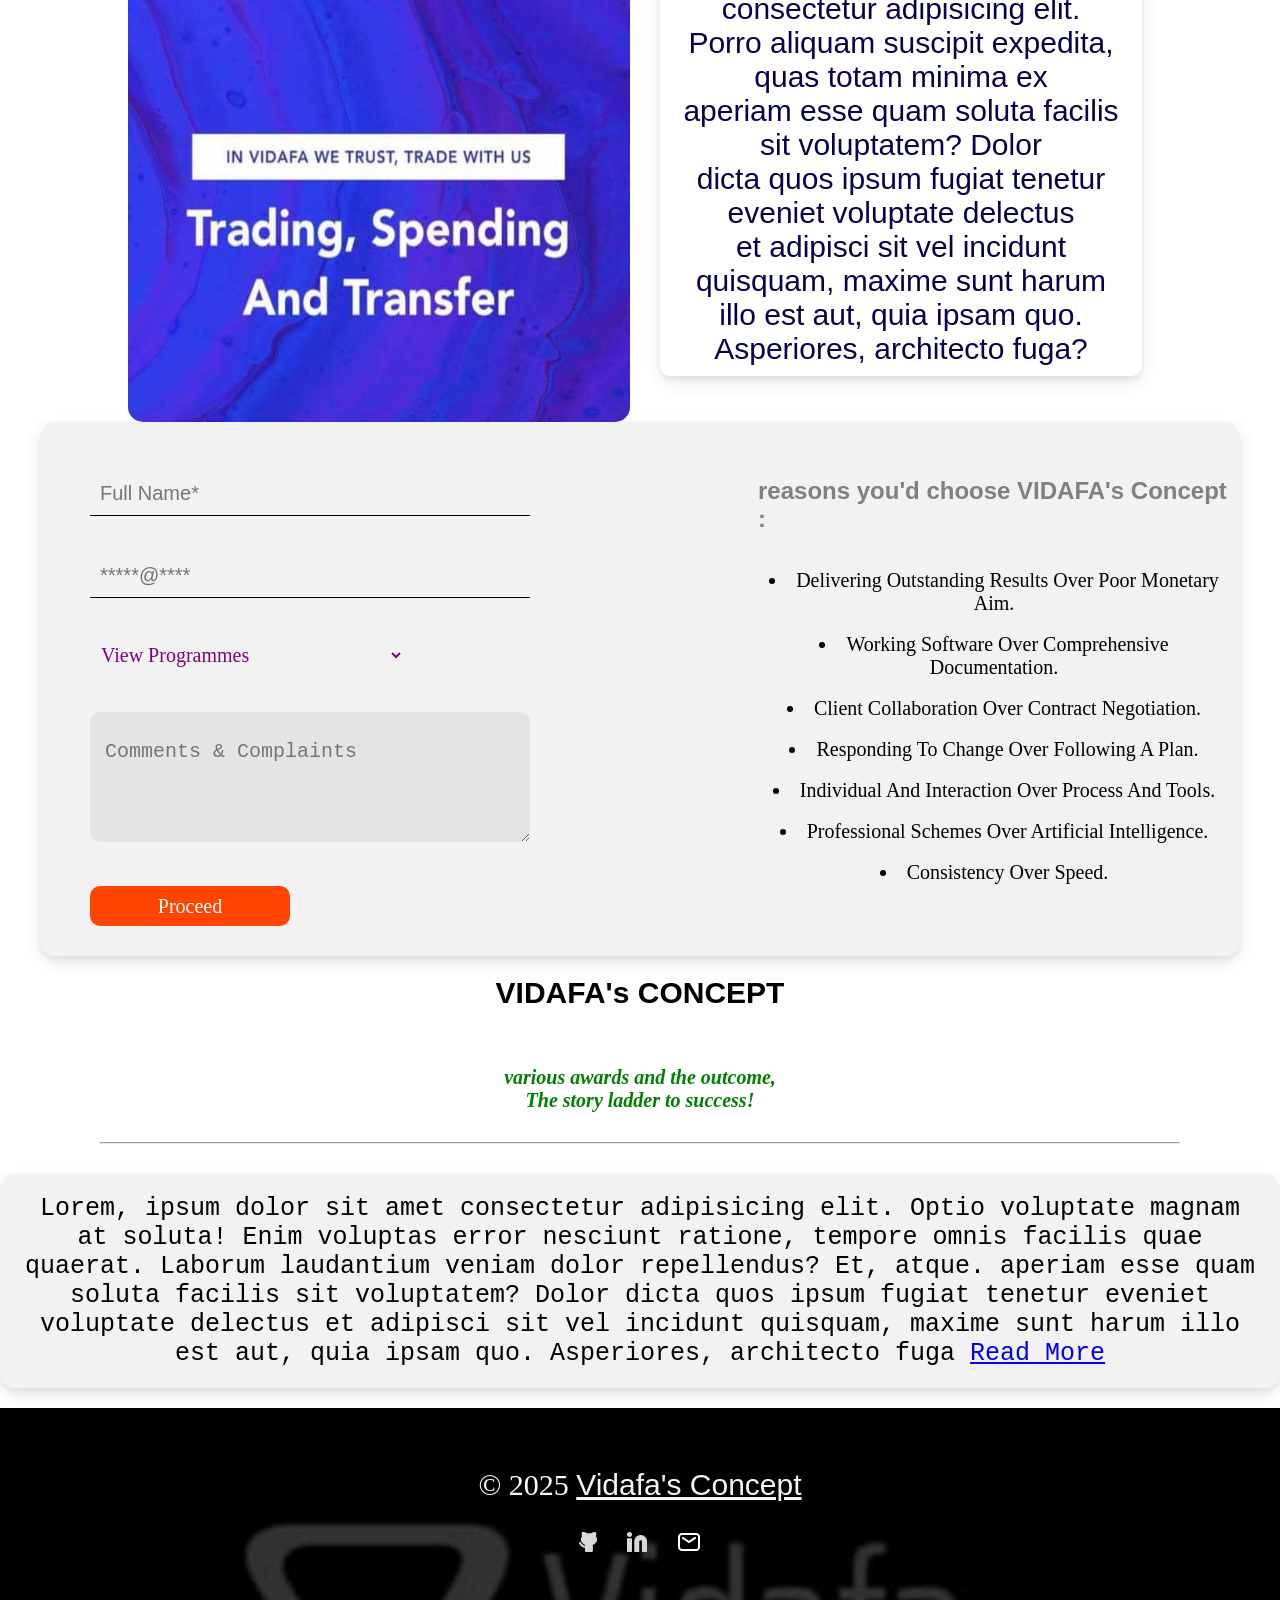
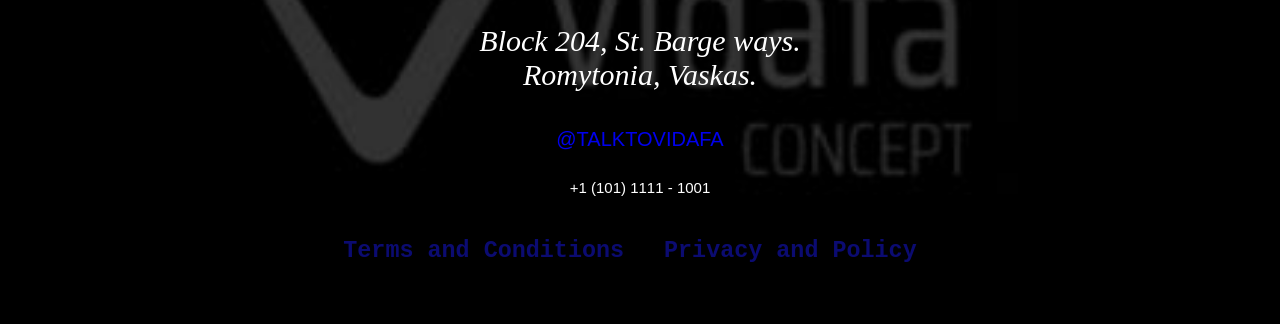
==== commit 39a656df: "modified my html" ====
--- a/index.html
+++ b/index.html
@@ -544,15 +544,6 @@
                 </p>
                 <button class="cardbtn" type="button">Checkout</button>
             </div>
-             <!-- <div class="card">
-                <img src="Vidafa.jpg" height="200vh">
-                <p>
-                    Vidafa's Concept. <br> <br>
-                    Block 204, St. Barge ways. <br>
-                    Romytonia, Vaskas. <br> 
-                </p>
-                <button class="cardbtn" type="button">Checkout</button>
-            </div>
             <div class="card">
                 <img src="Vidafa.jpg" height="200vh">
                 <p>
@@ -561,7 +552,16 @@
                     Romytonia, Vaskas. <br> 
                 </p>
                 <button class="cardbtn" type="button">Checkout</button>
-            </div> -->
+            </div>
+            <div class="card">
+                <img src="Vidafa.jpg" height="200vh">
+                <p>
+                    Vidafa's Concept. <br> <br>
+                    Block 204, St. Barge ways. <br>
+                    Romytonia, Vaskas. <br> 
+                </p>
+                <button class="cardbtn" type="button">Checkout</button>
+            </div>
         </div>
     </section>
     <!-- our services can be seen in this section -->
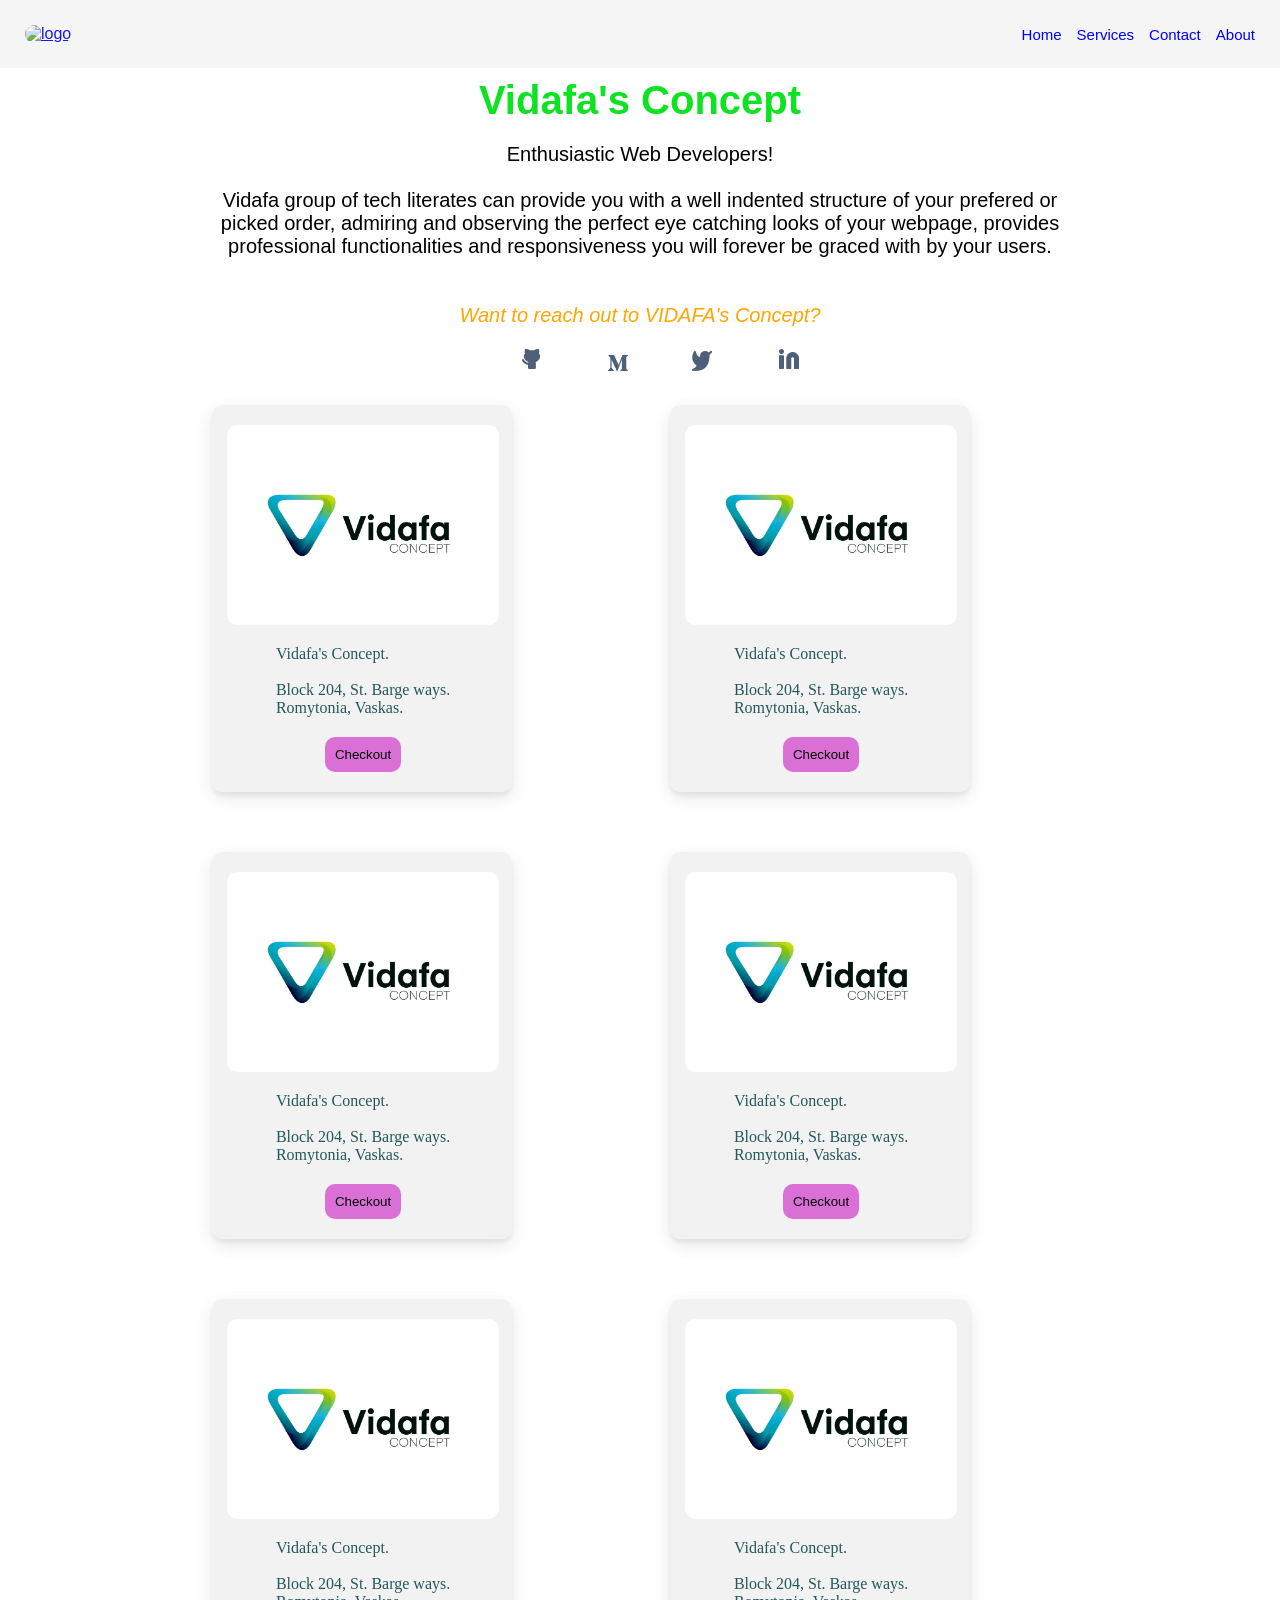
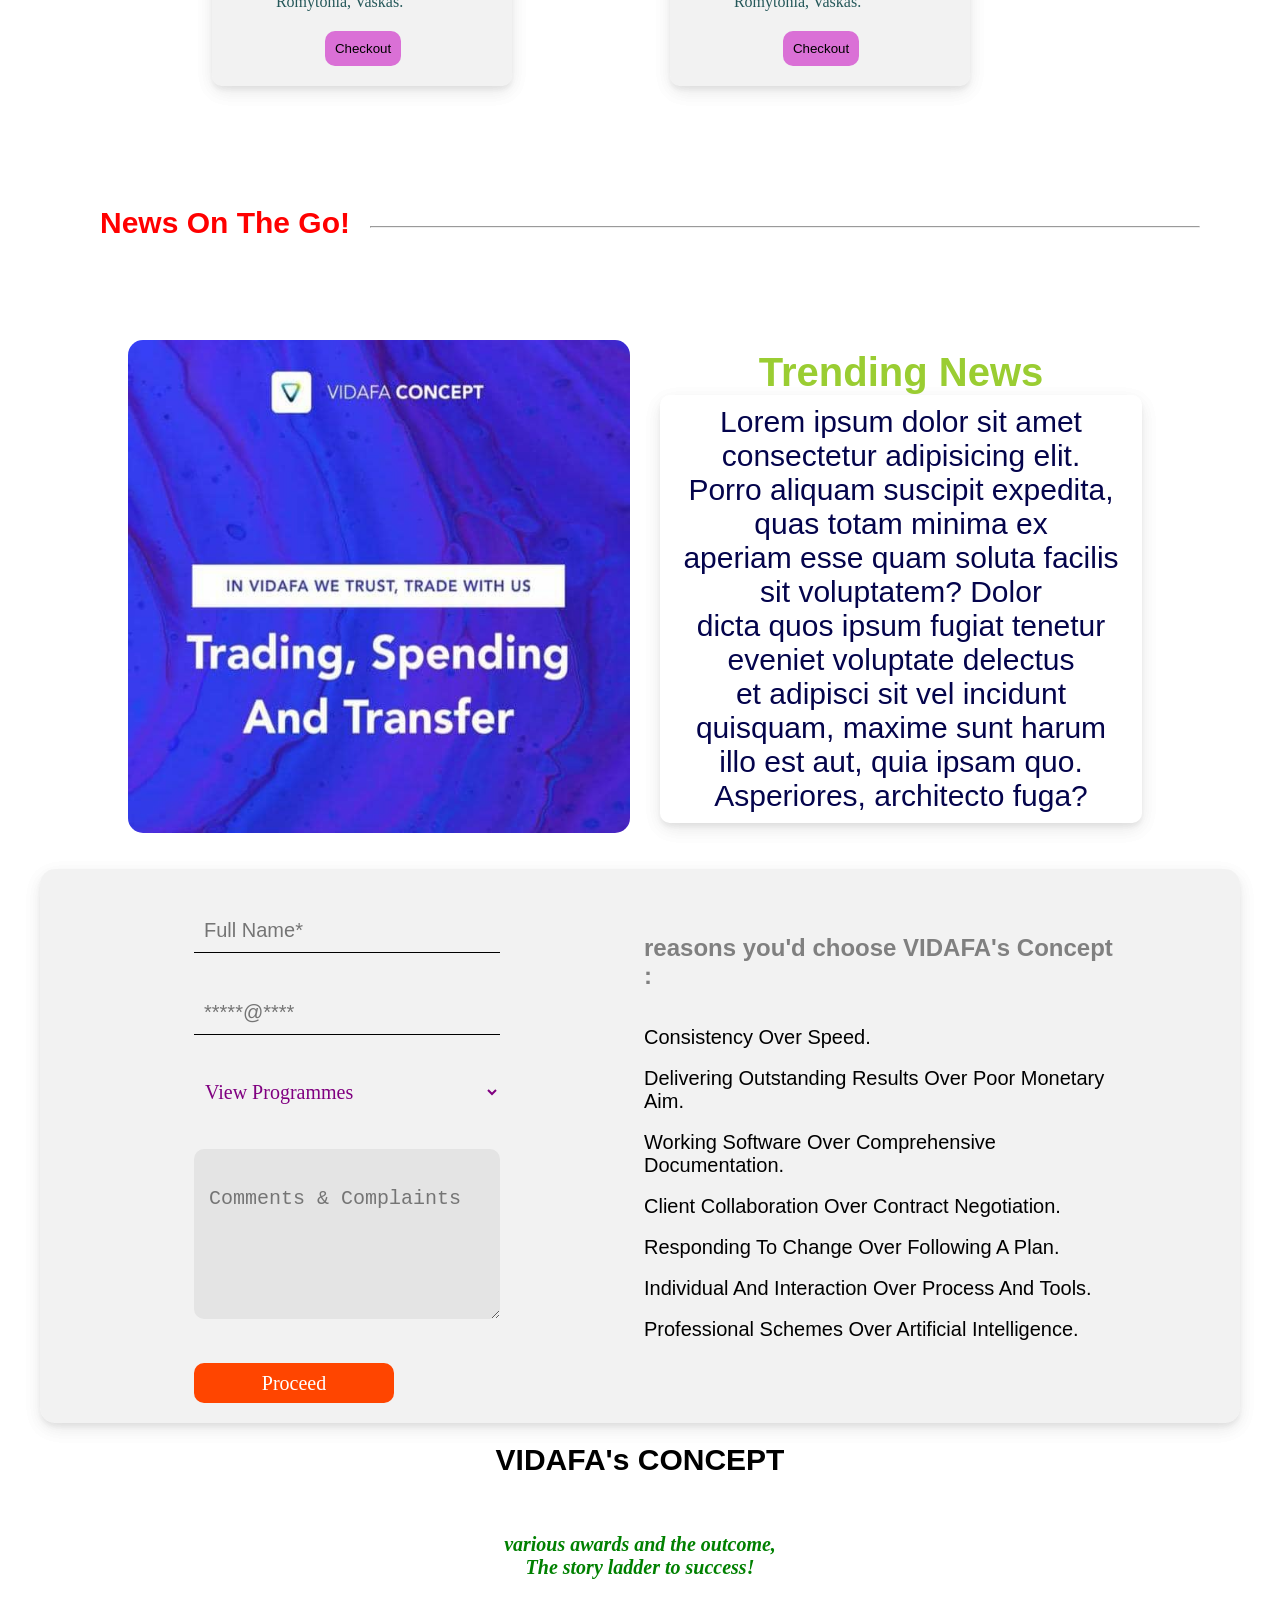
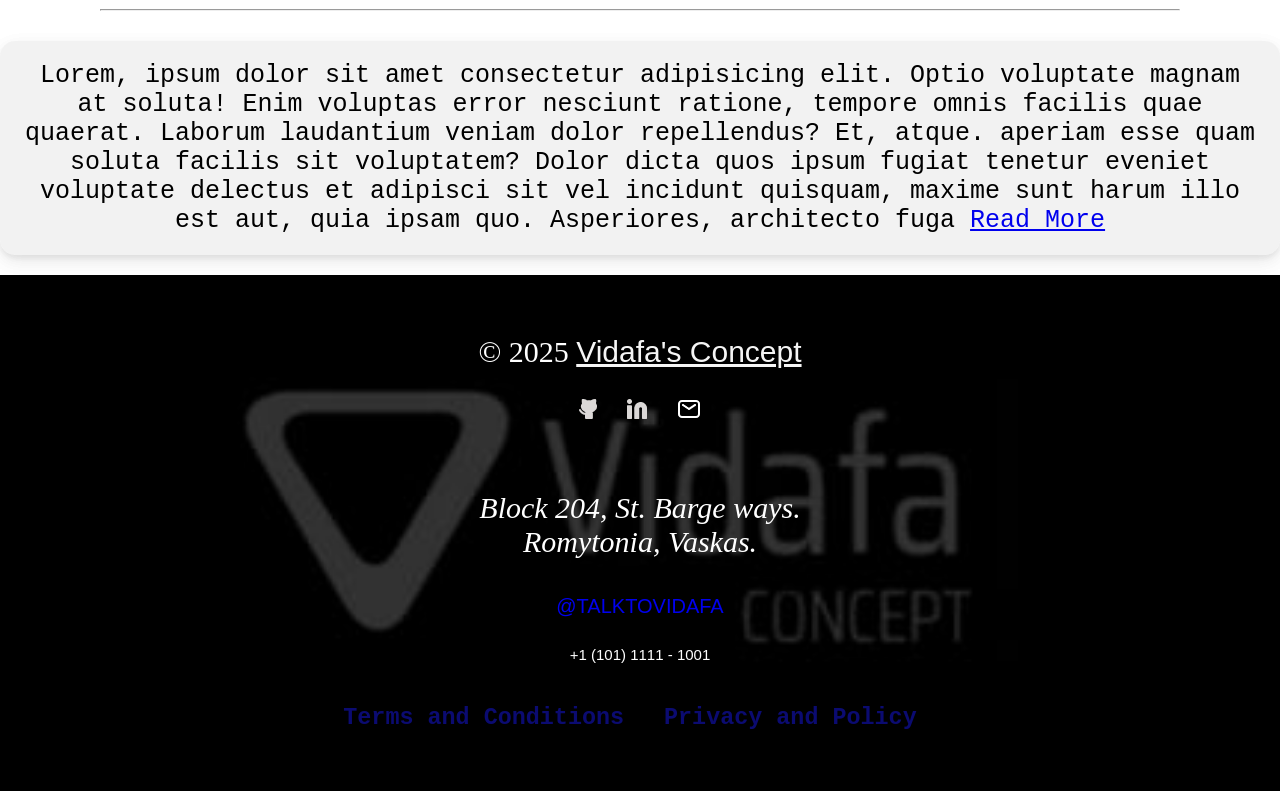
==== commit 2d07aee8: "modified my portfolio responsiveness" ====
--- a/index.html
+++ b/index.html
@@ -127,6 +127,7 @@
     grid-template-columns: repeat(auto-fit, minmax(300px, 1fr));
     gap: 20px;
     margin: 0 auto;
+    width: 70%;
 }
 .card img {
     border-radius: 10px;
@@ -230,7 +231,7 @@
 .formsec {
     display: flex;
     flex-wrap: wrap;
-    justify-content: space-around;
+    justify-content: space-evenly;
     align-items: center;
     box-shadow: 0 4px 4px 0 
     rgba(0, 0, 0, 0.05),
@@ -239,25 +240,21 @@
     0 6px 20px 
     rgba(0, 0, 0, 0.05);
     border-radius: 15px;
-    padding: 10px; 
     background-color: rgba(0, 0, 0, 0.05);
-    gap: 20px;
-    max-width: 1200px;
     margin: 0 auto;
+    width: 100%;
 }
 .form {
-   flex: 3 1 calc(50% - 10%);
-   min-width: 320px;
-   padding: 20px;
-   margin: 10px;
-   
+    /* min-width: 320px; */
+    padding: 20px;
+    width: 100%;
 }
 .form input {
     border: none;
     border-bottom: 1px ridge black;
     font-size: 20px;
     padding: 10px;
-    inline-size: 70%;
+    inline-size: 100%;
     margin: 10px;
     background-color: transparent;
 }
@@ -271,7 +268,7 @@
     border-radius: 10px;
     padding: 7px;
     margin: 10px;
-    inline-size: 50%;
+    inline-size: 100%;
 }
 .select option {
     background-color: rgba(0, 0, 0, 0.40);
@@ -284,9 +281,9 @@
     border-radius: 10px;
     padding: 15px;
     font-size: 20px;
-    inline-size: 70%;
+    inline-size: 100%;
     margin: 10px;
-    line-height: 50px;
+    line-height: 70px;
 }
 .formbtn {
     border: none;
@@ -301,6 +298,7 @@
     position: relative;
     top: 20px;
     margin: 10px;
+    
 }
 .formbtn:hover {
     padding: 12px;
@@ -319,9 +317,18 @@
     color: gray;
     text-transform: none;
 }
-.purpose li {
-    text-align: center;
-    font-size: 20px;
+.purpose p {
+    font-family:
+    'Gill Sans', 
+    'Gill Sans MT', 
+    Calibri, 
+    'Trebuchet MS', 
+    sans-serif;
+    font-size: 20px;
+}
+.purpose p:hover {
+    color: rebeccapurple;
+    padding: 2px;
 }
 .award {
     text-align: center;
@@ -437,7 +444,7 @@
     text-decoration: none;
     font-family: monospace;
 }
-/*.formsec {
+.formsec {
     display: flex;
     flex-wrap: wrap;
     gap: 20px;
@@ -445,7 +452,7 @@
     max-width: 1200px;
     margin: 0 auto;
 }
-.form {
+/*.form {
     flex: 3 1 calc(60% - 10px);min-width: 320px;
     box-sizing: border-box;
     border: 1px solid #ccc;
@@ -586,34 +593,34 @@
                 dicta quos ipsum fugiat tenetur eveniet voluptate delectus <br>
                 et adipisci sit vel incidunt quisquam, maxime sunt harum <br>
                illo est aut, quia ipsam quo. Asperiores, architecto fuga? 
-            </article> <br> <br>
-        </div>
-    </section>
+            </article>
+        </div>
+    </section> <br> <br>
     <!-- this is the contact page -->
     <section id="contact" class="formsec">
+        <div>
             <form class="form">
                 <input type="full name" placeholder="Full Name*" required maxlength="30"> <br> <br>
                 <input type="email" placeholder="*****@****" required maxlength="20"> <br><br>
-            <select class="select">
+                <select class="select">
                     <option value="select">View Programmes</option>
                     <option value="product management">Product Management</option>
-                    <option value="web dev">Web Development</option>
-                    <option value="ui/ux">Ui/UX</option>
+                    <option value="web dev">Web Development</option>                    <option value="ui/ux">Ui/UX</option>
                     <option value="cyber security">Cyber Security</option>
                     <option value="data analysis">Data Analysis</option>
                 </select> <br> <br>
-                <textarea placeholder="Comments & Complaints"></textarea> <br>
-                <button class="formbtn" type="submit">Proceed</button>
+                <textarea placeholder="Comments & Complaints"></textarea> <br>                <button class="formbtn" type="submit">Proceed</button>
             </form>
+        </div>
         <div class="purpose">
             <h1>reasons you'd choose VIDAFA's Concept : </h1> <br> <br>
-            <li>Delivering outstanding results over poor monetary aim.</li> <br>
-            <li>Working software over comprehensive documentation.</li> <br>
-            <li>Client collaboration over contract negotiation.</li> <br>
-            <li>Responding to change over following a plan.</li> <br>
-            <li>Individual and interaction over process and tools.</li> <br>
-            <li>Professional schemes over Artificial Intelligence.</li> <br>
-            <li>Consistency over speed.</li> <br>
+            <p>Consistency over speed.</p> <br>
+            <p>Delivering outstanding results over poor monetary aim.</p> <br>
+            <p>Working software over comprehensive documentation.</p> <br>
+            <p>Client collaboration over contract negotiation.</p> <br>
+            <p>Responding to change over following a plan.</p> <br>
+            <p>Individual and interaction over process and tools.</p> <br>
+            <p>Professional schemes over Artificial Intelligence.</p> <br>
         </div>
     </section>
     <!-- more stories about the concept -->
@@ -646,7 +653,7 @@
             </p>
             <ul class="ftlinks">
                 <li><a href="http://github.com/phatesylvester"><img class="frame" src="Frame.png" alt="github"></a></li>
-                <li><a href="http://"><img src="linkdln-icon.png" alt="linkedin"></a></li>
+                <li><a href="http://linkedin.com"><img src="linkdln-icon.png" alt="linkedin"></a></li>
                 <li><a href="http://gmail.com/phatesyvester"><img src="Icon-Mail.png" alt="Mail"></a></li>
             </ul> <br>
             <div>
